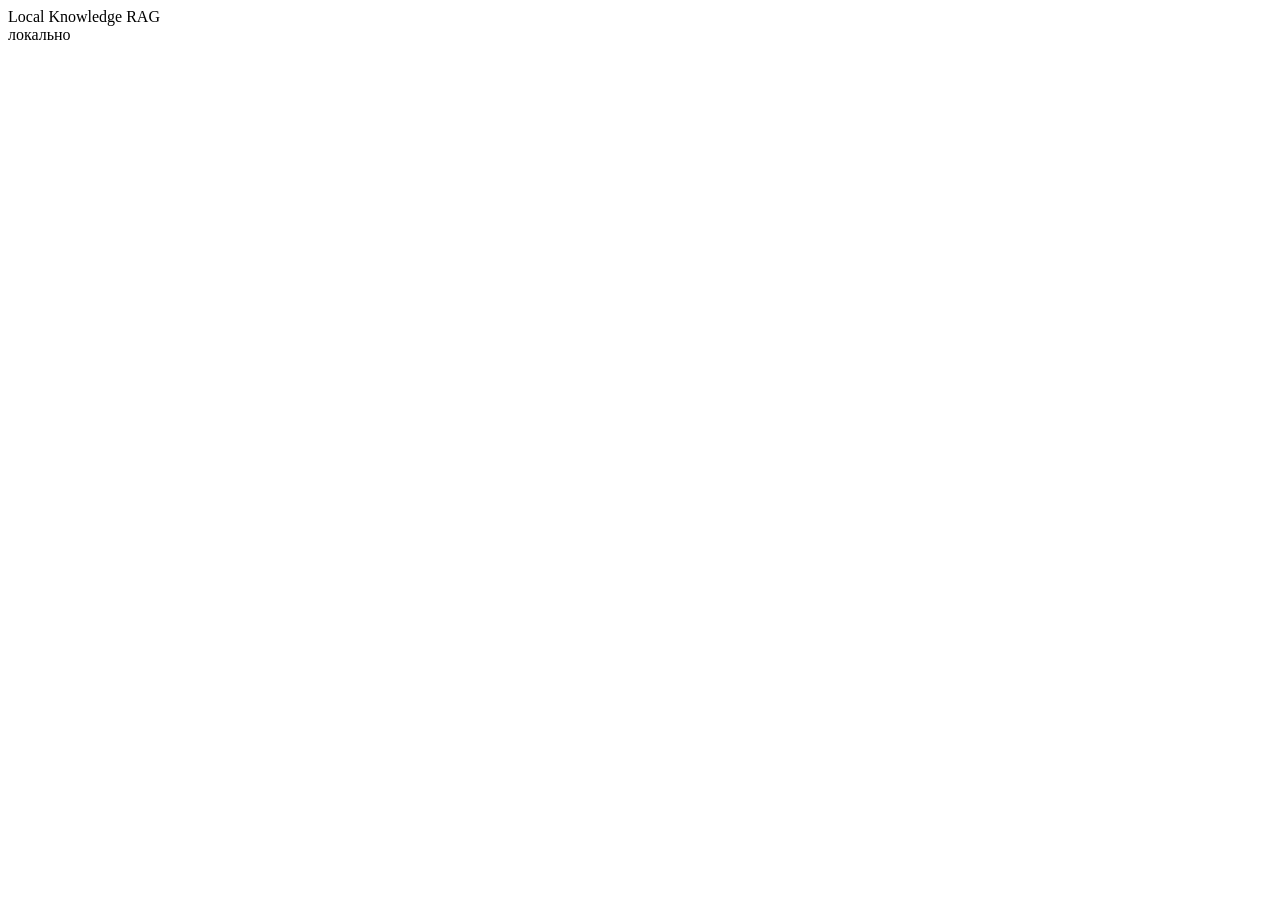
==== app/web/static/index.html @ 99ceac35 "feat: serve a web UI from the application" ====
<!doctype html>
<html lang="ru">
  <head>
    <meta charset="utf-8" />
    <meta name="viewport" content="width=device-width, initial-scale=1" />
    <title>Local Knowledge RAG</title>
    <link rel="stylesheet" href="/ui/styles.css" />
  </head>
  <body>
    <header class="topbar">
      <div class="brand">
        <span class="logo" aria-hidden="true"></span>
        <span>Local Knowledge RAG</span>
      </div>
      <div class="topbar-right">
        <span class="pill pill-local" title="Инференс идёт на этой машине">
          локально
        </span>
        <span id="ring-summary" class="muted"></span>
        <button id="logout" class="ghost" hidden>Выйти</button>
      </div>
    </header>

    <main id="app">
      <!-- Вход -->
      <section id="auth-view" class="centered" hidden>
        <form id="auth-form" class="card auth-card">
          <h1>Вход</h1>
          <p class="muted">
            Аккаунт локальный: он живёт в вашей базе и никуда не отправляется.
          </p>
          <label>
            Email
            <input id="auth-email" type="email" required value="demo@example.com" />
          </label>
          <label>
            Пароль
            <input
              id="auth-password"
              type="password"
              required
              minlength="8"
              value="demo-password"
            />
          </label>
          <div class="row">
            <button type="submit" class="primary">Войти</button>
            <button type="button" id="register" class="ghost">
              Зарегистрироваться
            </button>
          </div>
          <p id="auth-error" class="error" hidden></p>
        </form>
      </section>

      <!-- Рабочая область -->
      <section id="main-view" class="layout" hidden>
        <aside class="sidebar">
          <div class="sidebar-block">
            <div class="sidebar-head">
              <h2>Базы знаний</h2>
              <button id="kb-new" class="ghost small">+</button>
            </div>
            <ul id="kb-list" class="kb-list"></ul>
          </div>

          <div class="sidebar-block">
            <h2>Документы</h2>
            <ul id="doc-list" class="doc-list">
              <li class="muted">Выберите базу знаний</li>
            </ul>
            <label class="upload">
              <input id="upload-input" type="file" hidden />
              <span>Загрузить документ</span>
            </label>
            <p class="muted tiny">PDF, DOCX, HTML, Markdown, TXT — до 50 МБ</p>
          </div>

          <div class="sidebar-block">
            <h2>Кольцо моделей</h2>
            <ul id="ring-list" class="ring-list"></ul>
          </div>
        </aside>

        <div class="content">
          <nav class="tabs">
            <button class="tab active" data-tab="chat">Вопрос-ответ</button>
            <button class="tab" data-tab="search">Поиск</button>
          </nav>

          <div id="tab-chat" class="tab-panel">
            <div id="messages" class="messages">
              <div class="empty">
                <h3>Задайте вопрос по документам</h3>
                <p class="muted">
                  Ответ собирается только из найденных фрагментов. Если данных
                  не хватает, система скажет об этом прямо, а не придумает
                  ответ.
                </p>
                <div id="suggestions" class="suggestions"></div>
              </div>
            </div>
            <form id="chat-form" class="composer">
              <input
                id="chat-input"
                type="text"
                placeholder="Например: как устроено кольцо моделей?"
                autocomplete="off"
                required
              />
              <button type="submit" class="primary">Спросить</button>
            </form>
          </div>

          <div id="tab-search" class="tab-panel" hidden>
            <form id="search-form" class="composer">
              <input
                id="search-input"
                type="text"
                placeholder="Поиск по фрагментам без генерации"
                autocomplete="off"
                required
              />
              <button type="submit" class="primary">Найти</button>
            </form>
            <div id="search-results" class="results"></div>
          </div>
        </div>
      </section>
    </main>

    <div id="toast" class="toast" hidden></div>
    <script src="/ui/app.js"></script>
  </body>
</html>
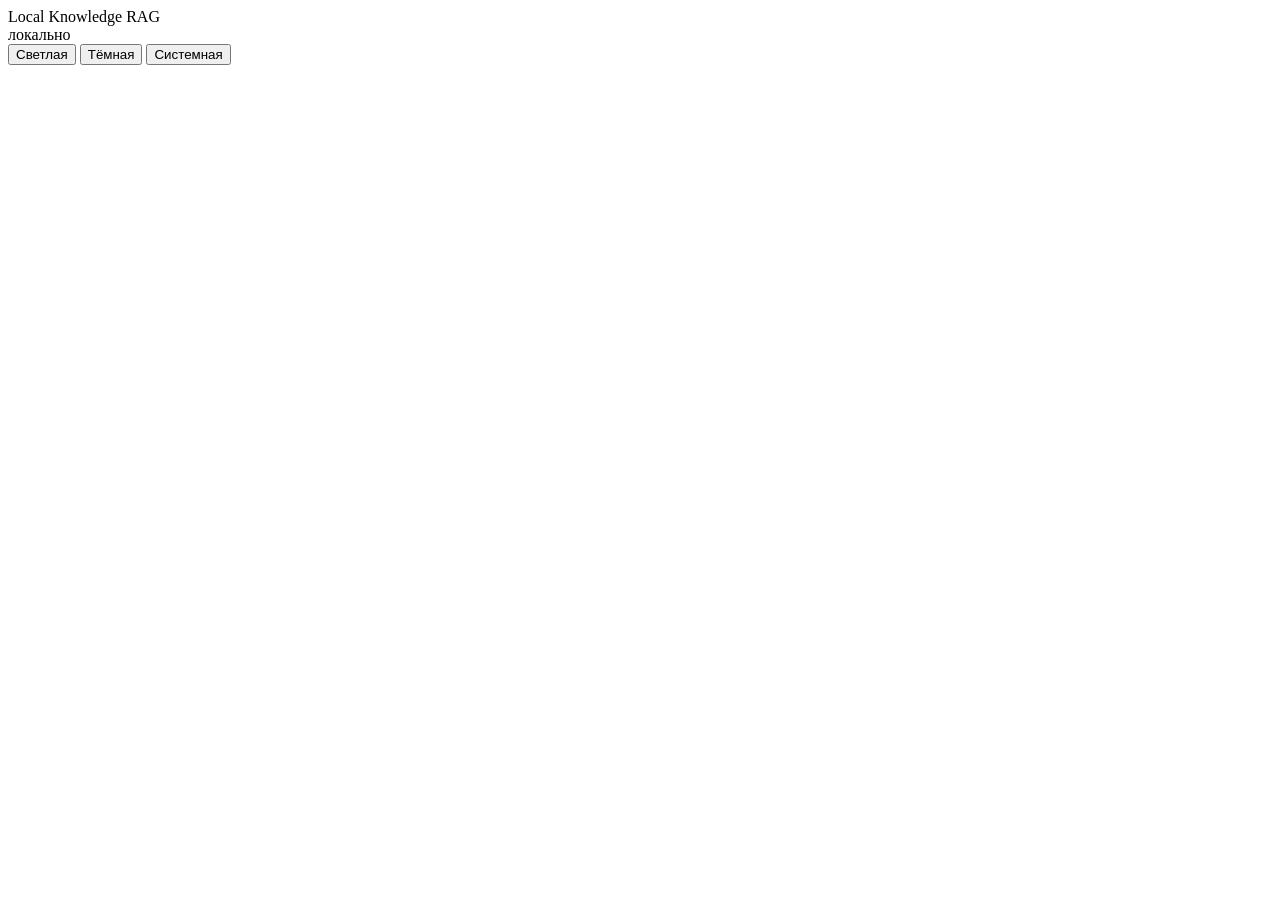
==== commit cc2991c0: "feat: offer only document-backed questions as chat suggestions" ====
--- a/app/web/static/index.html
+++ b/app/web/static/index.html
@@ -17,6 +17,16 @@
           локально
         </span>
         <span id="ring-summary" class="muted"></span>
+        <div
+          id="theme-switch"
+          class="theme-switch"
+          role="group"
+          aria-label="Тема оформления"
+        >
+          <button type="button" data-theme="light">Светлая</button>
+          <button type="button" data-theme="dark">Тёмная</button>
+          <button type="button" data-theme="system">Системная</button>
+        </div>
         <button id="logout" class="ghost" hidden>Выйти</button>
       </div>
     </header>
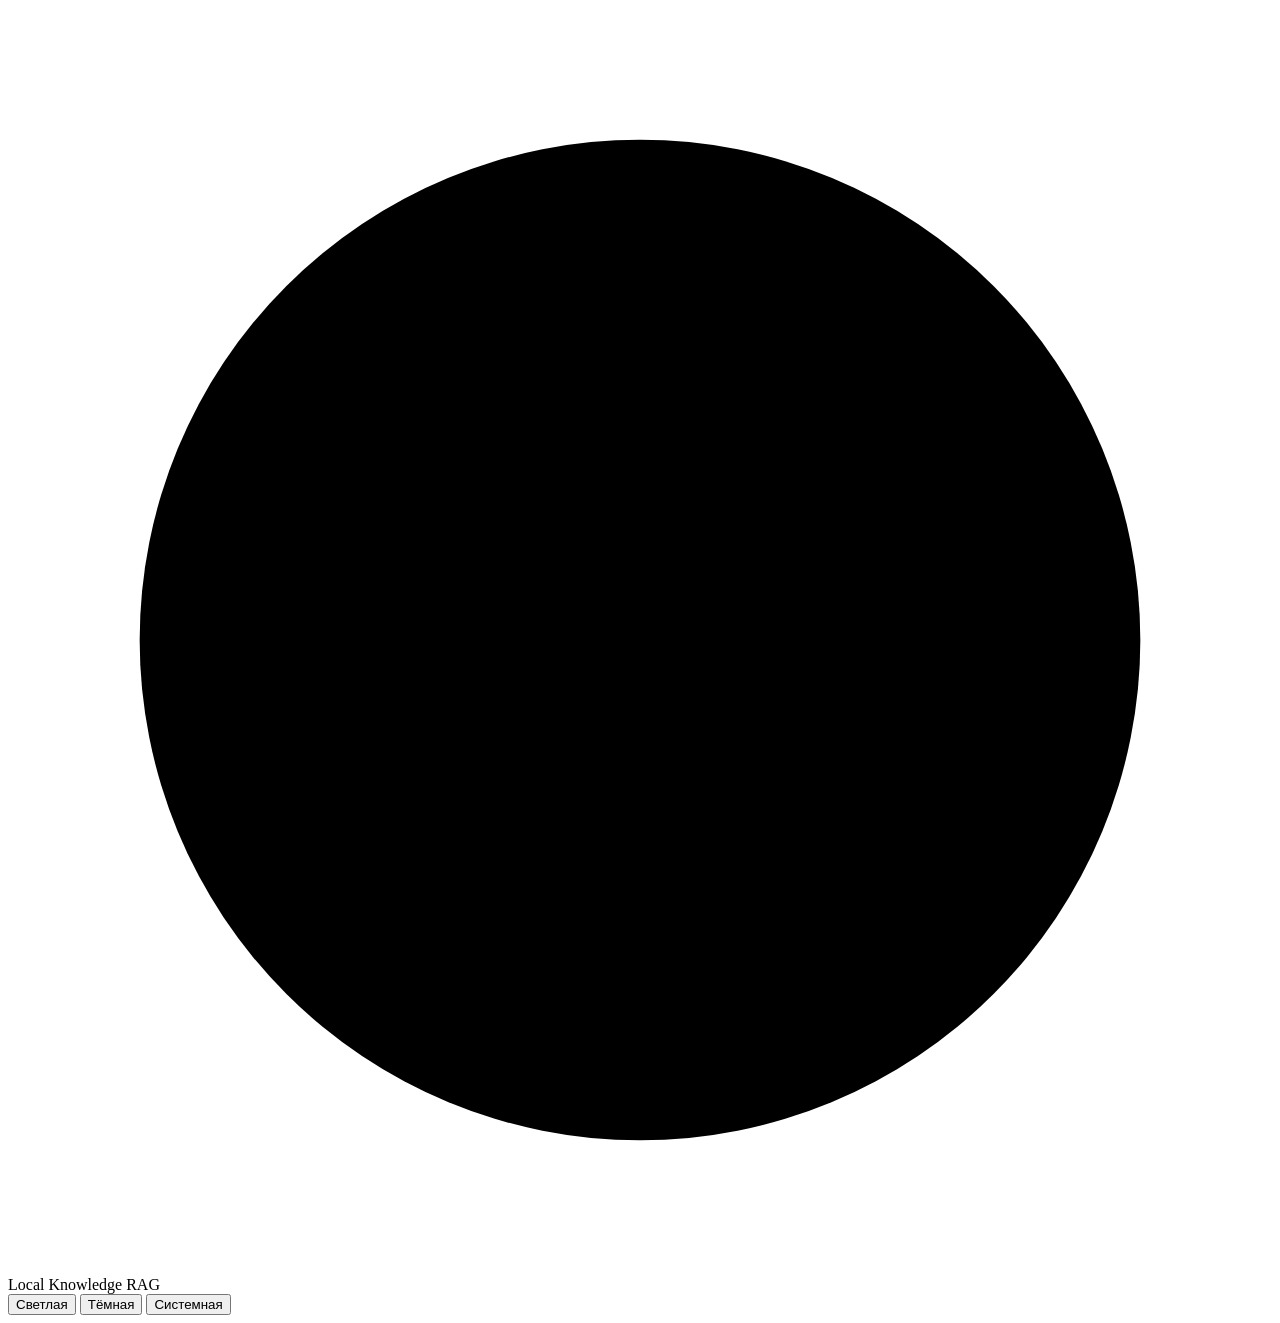
==== commit 5a7b5e6e: "feat: rework the web UI with ring setup, theming and renaming" ====
--- a/app/web/static/index.html
+++ b/app/web/static/index.html
@@ -4,18 +4,28 @@
     <meta charset="utf-8" />
     <meta name="viewport" content="width=device-width, initial-scale=1" />
     <title>Local Knowledge RAG</title>
+    <link rel="icon" href="/ui/logo.svg" type="image/svg+xml" />
     <link rel="stylesheet" href="/ui/styles.css" />
   </head>
   <body>
     <header class="topbar">
       <div class="brand">
-        <span class="logo" aria-hidden="true"></span>
+        <svg
+          class="logo"
+          viewBox="0 0 48 48"
+          aria-hidden="true"
+          focusable="false"
+        >
+          <circle class="logo-ring" cx="24" cy="24" r="19" />
+          <rect class="logo-source" x="12" y="12" width="10" height="10" rx="3" />
+          <path class="logo-citation" d="M27 15h8M27 20h5" />
+          <rect class="logo-fragment" x="25" y="26" width="11" height="7" rx="2" />
+          <rect class="logo-fragment" x="15" y="33" width="7" height="5" rx="2" />
+        </svg>
         <span>Local Knowledge RAG</span>
       </div>
       <div class="topbar-right">
-        <span class="pill pill-local" title="Инференс идёт на этой машине">
-          локально
-        </span>
+        <span id="runtime-pill" class="pill" hidden></span>
         <span id="ring-summary" class="muted"></span>
         <div
           id="theme-switch"
@@ -71,6 +81,16 @@
               <h2>Базы знаний</h2>
               <button id="kb-new" class="ghost small">+</button>
             </div>
+            <form id="kb-form" class="kb-form" hidden>
+              <input
+                id="kb-name"
+                type="text"
+                placeholder="Название базы"
+                maxlength="120"
+                autocomplete="off"
+              />
+              <button type="submit" class="ghost small">Создать</button>
+            </form>
             <ul id="kb-list" class="kb-list"></ul>
           </div>
 
@@ -87,7 +107,10 @@
           </div>
 
           <div class="sidebar-block">
-            <h2>Кольцо моделей</h2>
+            <div class="sidebar-head">
+              <h2>Кольцо моделей</h2>
+              <button id="ring-setup" class="ghost small">Настроить</button>
+            </div>
             <ul id="ring-list" class="ring-list"></ul>
           </div>
         </aside>
@@ -114,7 +137,7 @@
               <input
                 id="chat-input"
                 type="text"
-                placeholder="Например: как устроено кольцо моделей?"
+                placeholder="Вопрос по документам базы знаний"
                 autocomplete="off"
                 required
               />
@@ -139,6 +162,43 @@
       </section>
     </main>
 
+    <!-- Настройка кольца моделей -->
+    <div id="ring-dialog" class="modal" hidden>
+      <div class="modal-card">
+        <div class="modal-head">
+          <h2>Настройка кольца моделей</h2>
+          <button id="ring-close" class="ghost small">Закрыть</button>
+        </div>
+        <div id="ring-message" class="ring-message" hidden>
+          <span id="ring-message-text"></span>
+          <button
+            id="ring-message-close"
+            class="ring-message-close"
+            type="button"
+            aria-label="Скрыть уведомление"
+            title="Скрыть уведомление"
+          >
+            ×
+          </button>
+        </div>
+        <div id="ring-config" class="modal-body"></div>
+      </div>
+    </div>
+
+    <!-- Подтверждение необратимых действий -->
+    <div id="confirm-dialog" class="modal" hidden>
+      <div class="modal-card confirm-card">
+        <div class="modal-head">
+          <h2 id="confirm-title">Подтвердите действие</h2>
+        </div>
+        <p id="confirm-text" class="confirm-text"></p>
+        <div class="confirm-actions">
+          <button id="confirm-cancel" class="ghost small">Отмена</button>
+          <button id="confirm-ok" class="danger small">Удалить</button>
+        </div>
+      </div>
+    </div>
+
     <div id="toast" class="toast" hidden></div>
     <script src="/ui/app.js"></script>
   </body>
